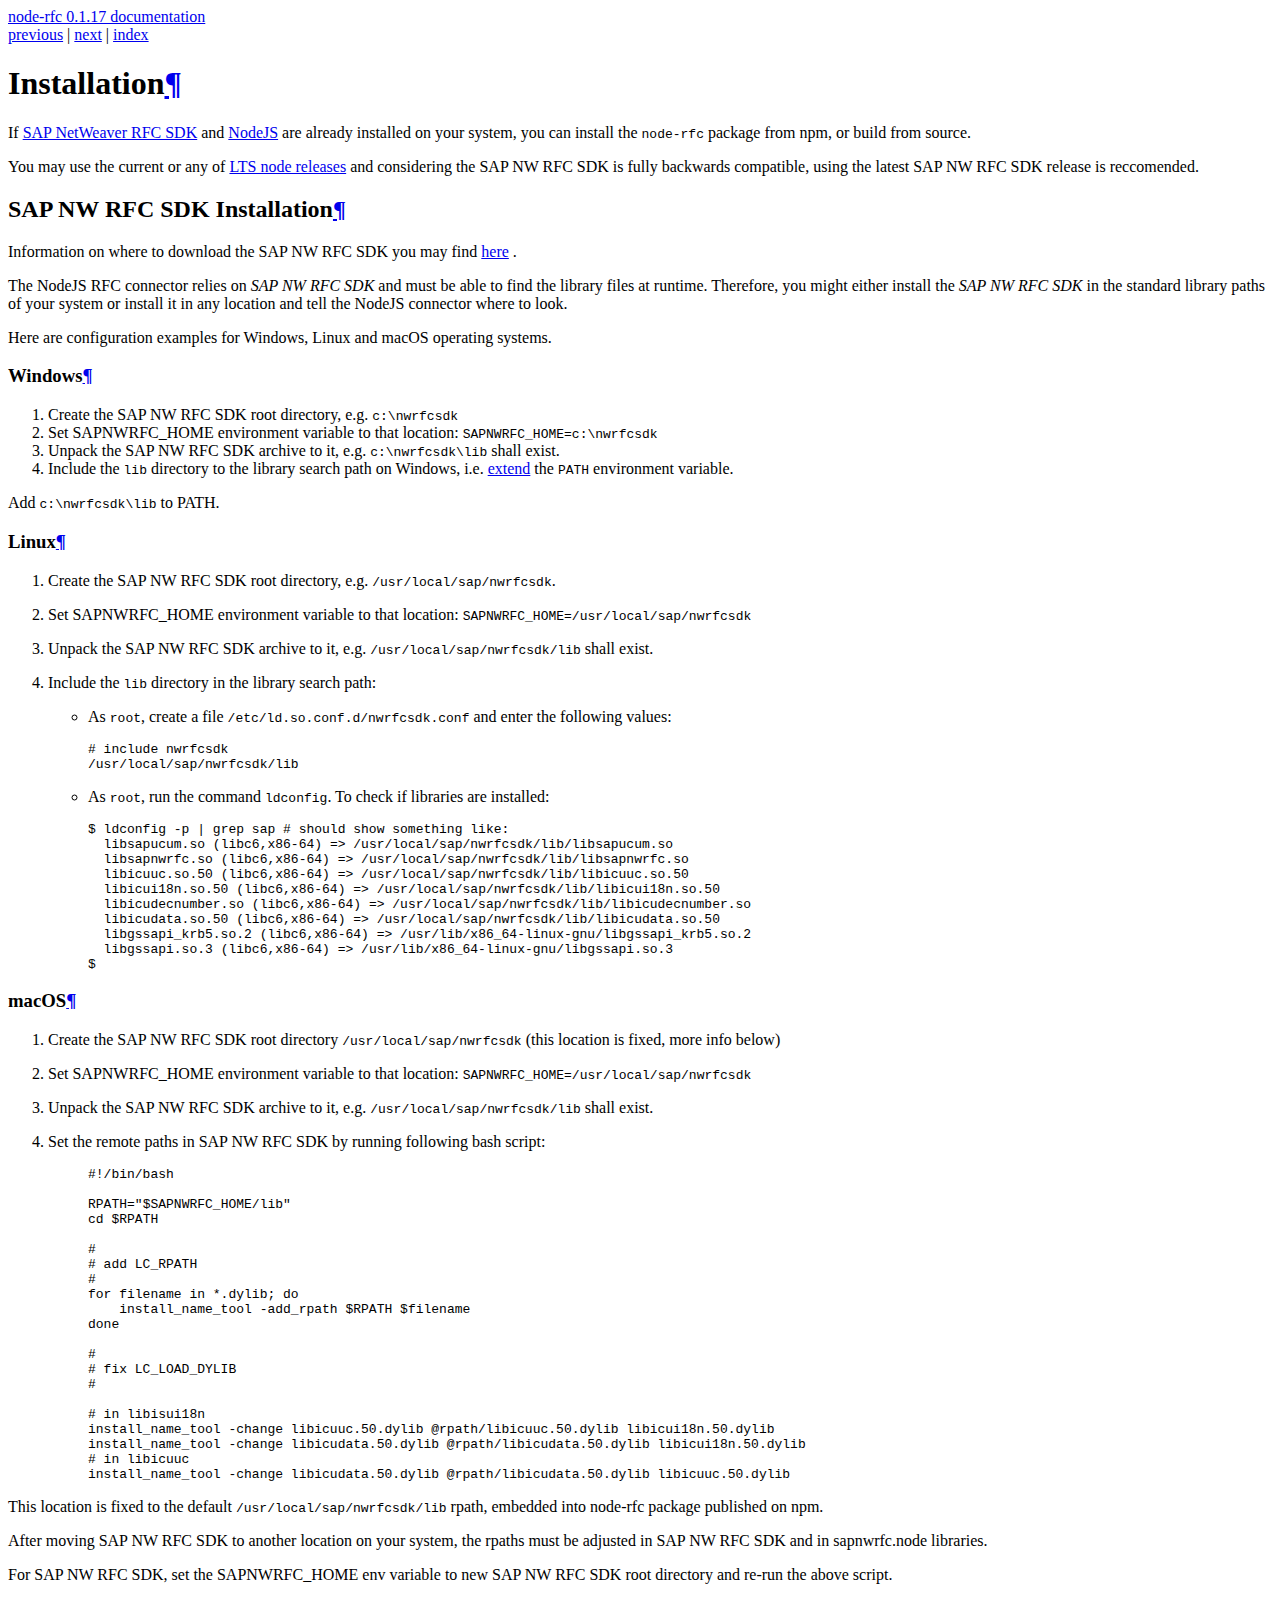
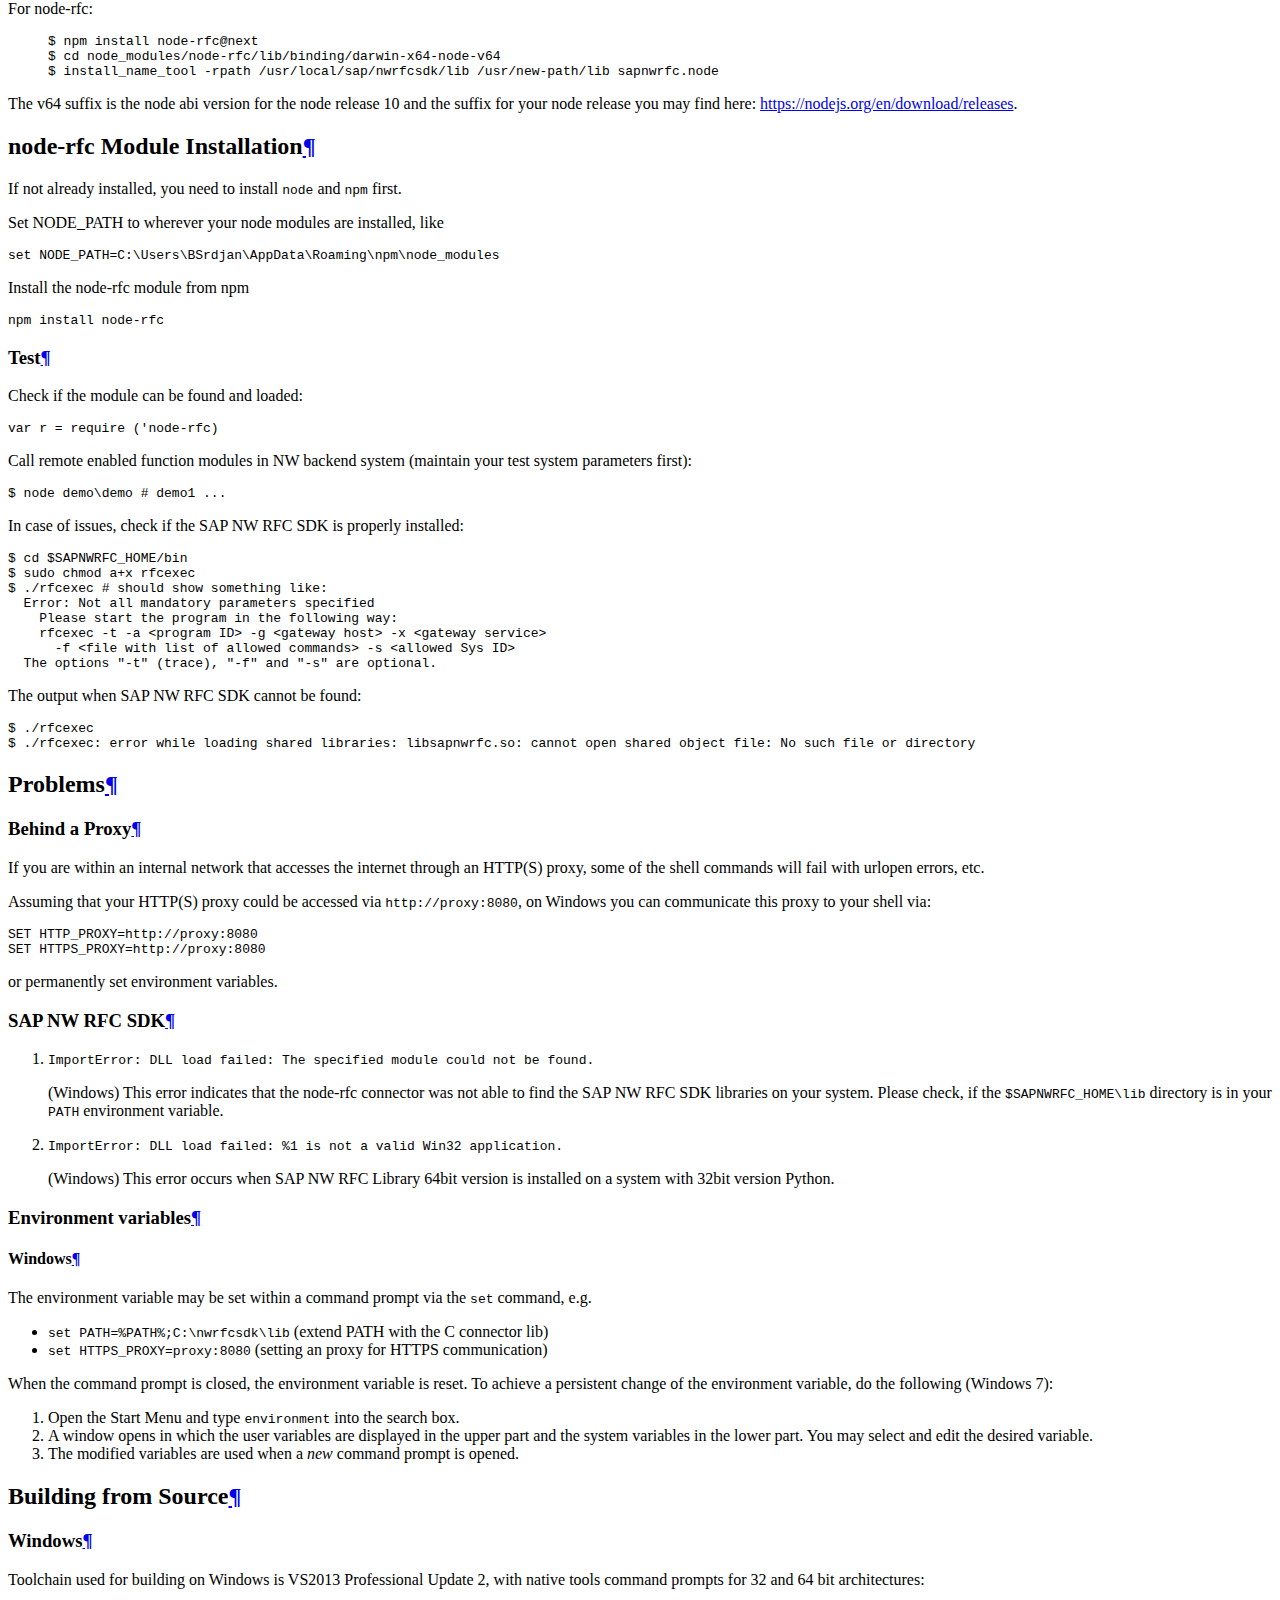
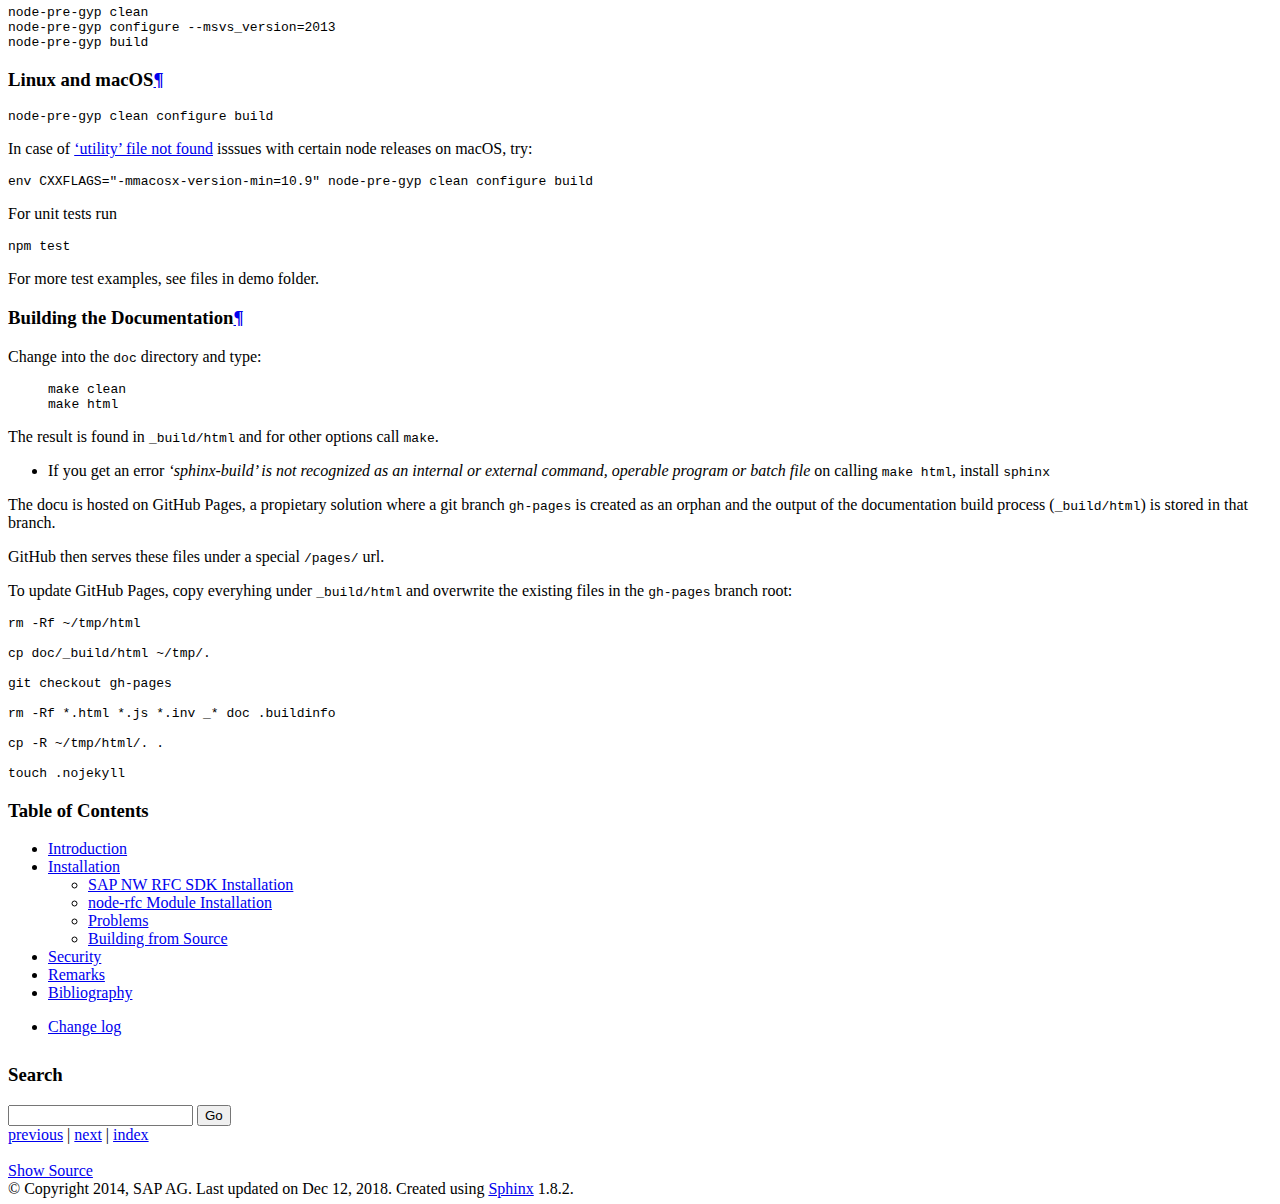
==== install.html @ cf96037b "macOS doku" ====
<!DOCTYPE html PUBLIC "-//W3C//DTD XHTML 1.0 Transitional//EN"
  "http://www.w3.org/TR/xhtml1/DTD/xhtml1-transitional.dtd">

<html xmlns="http://www.w3.org/1999/xhtml">
  <head>
    <meta http-equiv="X-UA-Compatible" content="IE=Edge" />
    <meta http-equiv="Content-Type" content="text/html; charset=utf-8" />
    <title>Installation &#8212; node-rfc 0.1.17 documentation</title>
    <link rel="stylesheet" href="_static/agogo.css" type="text/css" />
    <link rel="stylesheet" href="_static/pygments.css" type="text/css" />
    <script type="text/javascript" id="documentation_options" data-url_root="./" src="_static/documentation_options.js"></script>
    <script type="text/javascript" src="_static/jquery.js"></script>
    <script type="text/javascript" src="_static/underscore.js"></script>
    <script type="text/javascript" src="_static/doctools.js"></script>
    <link rel="index" title="Index" href="genindex.html" />
    <link rel="search" title="Search" href="search.html" />
    <link rel="next" title="Security" href="authentication.html" />
    <link rel="prev" title="Introduction" href="intro.html" /> 
  </head><body>
    <div class="header-wrapper" role="banner">
      <div class="header">
        <div class="headertitle"><a
          href="index.html">node-rfc 0.1.17 documentation</a></div>
        <div class="rel" role="navigation" aria-label="related navigation">
          <a href="intro.html" title="Introduction"
             accesskey="P">previous</a> |
          <a href="authentication.html" title="Security"
             accesskey="N">next</a> |
          <a href="genindex.html" title="General Index"
             accesskey="I">index</a>
        </div>
       </div>
    </div>

    <div class="content-wrapper">
      <div class="content">
        <div class="document">
            
      <div class="documentwrapper">
        <div class="bodywrapper">
          <div class="body" role="main">
            
  <div class="section" id="installation">
<span id="id1"></span><h1>Installation<a class="headerlink" href="#installation" title="Permalink to this headline">¶</a></h1>
<p>If <a class="reference external" href="https://support.sap.com/en/product/connectors/nwrfcsdk.html">SAP NetWeaver RFC SDK</a> and <a class="reference external" href="http://nodejs.org/">NodeJS</a>
are already installed on your system, you can install the <code class="xref py py-mod docutils literal notranslate"><span class="pre">node-rfc</span></code> package from npm, or build from source.</p>
<p>You may use the current or any of <a class="reference external" href="https://github.com/nodejs/Release">LTS node releases</a> and considering the SAP NW RFC SDK
is fully backwards compatible, using the latest SAP NW RFC SDK release is reccomended.</p>
<div class="section" id="sap-nw-rfc-sdk-installation">
<span id="install-c-connector"></span><h2>SAP NW RFC SDK Installation<a class="headerlink" href="#sap-nw-rfc-sdk-installation" title="Permalink to this headline">¶</a></h2>
<p>Information on where to download the SAP NW RFC SDK you may find <a class="reference external" href="https://support.sap.com/en/product/connectors/nwrfcsdk.html">here</a> .</p>
<p>The NodeJS RFC connector relies on <em>SAP NW RFC SDK</em> and must be able to find the library
files at runtime. Therefore, you might either install the <em>SAP NW RFC SDK</em>
in the standard library paths of your system or install it in any location and tell the
NodeJS connector where to look.</p>
<p>Here are configuration examples for Windows, Linux and macOS operating systems.</p>
<div class="section" id="windows">
<h3>Windows<a class="headerlink" href="#windows" title="Permalink to this headline">¶</a></h3>
<ol class="arabic simple">
<li>Create the SAP NW RFC SDK root directory, e.g. <code class="docutils literal notranslate"><span class="pre">c:\nwrfcsdk</span></code></li>
<li>Set SAPNWRFC_HOME environment variable to that location: <code class="docutils literal notranslate"><span class="pre">SAPNWRFC_HOME=c:\nwrfcsdk</span></code></li>
<li>Unpack the SAP NW RFC SDK archive to it, e.g. <code class="docutils literal notranslate"><span class="pre">c:\nwrfcsdk\lib</span></code> shall exist.</li>
<li>Include the <code class="docutils literal notranslate"><span class="pre">lib</span></code> directory to the library search path on Windows, i.e.
<a class="reference internal" href="#install-problems-envvar-win"><span class="std std-ref">extend</span></a> the <code class="docutils literal notranslate"><span class="pre">PATH</span></code> environment variable.</li>
</ol>
<p>Add <code class="docutils literal notranslate"><span class="pre">c:\nwrfcsdk\lib</span></code> to PATH.</p>
</div>
<div class="section" id="linux">
<h3>Linux<a class="headerlink" href="#linux" title="Permalink to this headline">¶</a></h3>
<ol class="arabic">
<li><p class="first">Create the SAP NW RFC SDK root directory, e.g. <code class="docutils literal notranslate"><span class="pre">/usr/local/sap/nwrfcsdk</span></code>.</p>
</li>
<li><p class="first">Set SAPNWRFC_HOME environment variable to that location: <code class="docutils literal notranslate"><span class="pre">SAPNWRFC_HOME=/usr/local/sap/nwrfcsdk</span></code></p>
</li>
<li><p class="first">Unpack the SAP NW RFC SDK archive to it, e.g. <code class="docutils literal notranslate"><span class="pre">/usr/local/sap/nwrfcsdk/lib</span></code> shall exist.</p>
</li>
<li><p class="first">Include the <code class="docutils literal notranslate"><span class="pre">lib</span></code> directory in the library search path:</p>
<ul>
<li><p class="first">As <code class="docutils literal notranslate"><span class="pre">root</span></code>, create a file <code class="docutils literal notranslate"><span class="pre">/etc/ld.so.conf.d/nwrfcsdk.conf</span></code> and
enter the following values:</p>
<div class="highlight-sh notranslate"><div class="highlight"><pre><span></span><span class="c1"># include nwrfcsdk</span>
/usr/local/sap/nwrfcsdk/lib
</pre></div>
</div>
</li>
<li><p class="first">As <code class="docutils literal notranslate"><span class="pre">root</span></code>, run the command <code class="docutils literal notranslate"><span class="pre">ldconfig</span></code>. To check if libraries are installed:</p>
<div class="highlight-sh notranslate"><div class="highlight"><pre><span></span>$ ldconfig -p <span class="p">|</span> grep sap <span class="c1"># should show something like:</span>
  libsapucum.so <span class="o">(</span>libc6,x86-64<span class="o">)</span> <span class="o">=</span>&gt; /usr/local/sap/nwrfcsdk/lib/libsapucum.so
  libsapnwrfc.so <span class="o">(</span>libc6,x86-64<span class="o">)</span> <span class="o">=</span>&gt; /usr/local/sap/nwrfcsdk/lib/libsapnwrfc.so
  libicuuc.so.50 <span class="o">(</span>libc6,x86-64<span class="o">)</span> <span class="o">=</span>&gt; /usr/local/sap/nwrfcsdk/lib/libicuuc.so.50
  libicui18n.so.50 <span class="o">(</span>libc6,x86-64<span class="o">)</span> <span class="o">=</span>&gt; /usr/local/sap/nwrfcsdk/lib/libicui18n.so.50
  libicudecnumber.so <span class="o">(</span>libc6,x86-64<span class="o">)</span> <span class="o">=</span>&gt; /usr/local/sap/nwrfcsdk/lib/libicudecnumber.so
  libicudata.so.50 <span class="o">(</span>libc6,x86-64<span class="o">)</span> <span class="o">=</span>&gt; /usr/local/sap/nwrfcsdk/lib/libicudata.so.50
  libgssapi_krb5.so.2 <span class="o">(</span>libc6,x86-64<span class="o">)</span> <span class="o">=</span>&gt; /usr/lib/x86_64-linux-gnu/libgssapi_krb5.so.2
  libgssapi.so.3 <span class="o">(</span>libc6,x86-64<span class="o">)</span> <span class="o">=</span>&gt; /usr/lib/x86_64-linux-gnu/libgssapi.so.3
$
</pre></div>
</div>
</li>
</ul>
</li>
</ol>
</div>
<div class="section" id="macos">
<h3>macOS<a class="headerlink" href="#macos" title="Permalink to this headline">¶</a></h3>
<ol class="arabic">
<li><p class="first">Create the SAP NW RFC SDK root directory <code class="docutils literal notranslate"><span class="pre">/usr/local/sap/nwrfcsdk</span></code> (this location is fixed, more info below)</p>
</li>
<li><p class="first">Set SAPNWRFC_HOME environment variable to that location: <code class="docutils literal notranslate"><span class="pre">SAPNWRFC_HOME=/usr/local/sap/nwrfcsdk</span></code></p>
</li>
<li><p class="first">Unpack the SAP NW RFC SDK archive to it, e.g. <code class="docutils literal notranslate"><span class="pre">/usr/local/sap/nwrfcsdk/lib</span></code> shall exist.</p>
</li>
<li><p class="first">Set the remote paths in SAP NW RFC SDK by running following bash script:</p>
<blockquote>
<div><div class="highlight-sh notranslate"><div class="highlight"><pre><span></span><span class="ch">#!/bin/bash</span>

<span class="nv">RPATH</span><span class="o">=</span><span class="s2">&quot;</span><span class="nv">$SAPNWRFC_HOME</span><span class="s2">/lib&quot;</span>
<span class="nb">cd</span> <span class="nv">$RPATH</span>

<span class="c1">#</span>
<span class="c1"># add LC_RPATH</span>
<span class="c1">#</span>
<span class="k">for</span> filename in *.dylib<span class="p">;</span> <span class="k">do</span>
    install_name_tool -add_rpath <span class="nv">$RPATH</span> <span class="nv">$filename</span>
<span class="k">done</span>

<span class="c1">#</span>
<span class="c1"># fix LC_LOAD_DYLIB</span>
<span class="c1">#</span>

<span class="c1"># in libisui18n</span>
install_name_tool -change libicuuc.50.dylib @rpath/libicuuc.50.dylib libicui18n.50.dylib
install_name_tool -change libicudata.50.dylib @rpath/libicudata.50.dylib libicui18n.50.dylib
<span class="c1"># in libicuuc</span>
install_name_tool -change libicudata.50.dylib @rpath/libicudata.50.dylib libicuuc.50.dylib
</pre></div>
</div>
</div></blockquote>
</li>
</ol>
<p>This location is fixed to the default <code class="docutils literal notranslate"><span class="pre">/usr/local/sap/nwrfcsdk/lib</span></code> rpath, embedded into node-rfc package published on npm.</p>
<p>After moving SAP NW RFC SDK to another location on your system, the rpaths must be adjusted in SAP NW RFC SDK and in sapnwrfc.node libraries.</p>
<p>For SAP NW RFC SDK, set the SAPNWRFC_HOME env variable to new SAP NW RFC SDK root directory and re-run the above script.</p>
<p>For node-rfc:</p>
<blockquote>
<div><div class="highlight-sh notranslate"><div class="highlight"><pre><span></span>$ npm install node-rfc@next
$ <span class="nb">cd</span> node_modules/node-rfc/lib/binding/darwin-x64-node-v64
$ install_name_tool -rpath /usr/local/sap/nwrfcsdk/lib /usr/new-path/lib sapnwrfc.node
</pre></div>
</div>
</div></blockquote>
<p>The v64 suffix is the node abi version for the node release 10 and the suffix for your node release you may find here: <a class="reference external" href="https://nodejs.org/en/download/releases">https://nodejs.org/en/download/releases</a>.</p>
</div>
</div>
<div class="section" id="node-rfc-module-installation">
<span id="install-node-connector"></span><h2>node-rfc Module Installation<a class="headerlink" href="#node-rfc-module-installation" title="Permalink to this headline">¶</a></h2>
<p>If not already installed, you need to install <code class="docutils literal notranslate"><span class="pre">node</span></code> and <code class="docutils literal notranslate"><span class="pre">npm</span></code> first.</p>
<p>Set NODE_PATH to wherever your node modules are installed, like</p>
<p><code class="docutils literal notranslate"><span class="pre">set</span> <span class="pre">NODE_PATH=C:\Users\BSrdjan\AppData\Roaming\npm\node_modules</span></code></p>
<p>Install the node-rfc module from npm</p>
<div class="highlight-sh notranslate"><div class="highlight"><pre><span></span>npm install node-rfc
</pre></div>
</div>
<div class="section" id="test">
<h3>Test<a class="headerlink" href="#test" title="Permalink to this headline">¶</a></h3>
<p>Check if the module can be found and loaded:</p>
<div class="highlight-js notranslate"><div class="highlight"><pre><span></span>var r = require (&#39;node-rfc)
</pre></div>
</div>
<p>Call remote enabled function modules in NW backend system (maintain your test system parameters first):</p>
<div class="highlight-sh notranslate"><div class="highlight"><pre><span></span>$ node demo<span class="se">\d</span>emo <span class="c1"># demo1 ...</span>
</pre></div>
</div>
<p>In case of issues, check if the SAP NW RFC SDK is properly installed:</p>
<div class="highlight-sh notranslate"><div class="highlight"><pre><span></span>$ <span class="nb">cd</span> <span class="nv">$SAPNWRFC_HOME</span>/bin
$ sudo chmod a+x rfcexec
$ ./rfcexec <span class="c1"># should show something like:</span>
  Error: Not all mandatory parameters specified
    Please start the program in the following way:
    rfcexec -t -a &lt;program ID&gt; -g &lt;gateway host&gt; -x &lt;gateway service&gt;
      -f &lt;file with list of allowed commands&gt; -s &lt;allowed Sys ID&gt;
  The options <span class="s2">&quot;-t&quot;</span> <span class="o">(</span>trace<span class="o">)</span>, <span class="s2">&quot;-f&quot;</span> and <span class="s2">&quot;-s&quot;</span> are optional.
</pre></div>
</div>
<p>The output when SAP NW RFC SDK cannot be found:</p>
<div class="highlight-sh notranslate"><div class="highlight"><pre><span></span>$ ./rfcexec
$ ./rfcexec: error <span class="k">while</span> loading shared libraries: libsapnwrfc.so: cannot open shared object file: No such file or directory
</pre></div>
</div>
</div>
</div>
<div class="section" id="problems">
<h2>Problems<a class="headerlink" href="#problems" title="Permalink to this headline">¶</a></h2>
<div class="section" id="behind-a-proxy">
<h3>Behind a Proxy<a class="headerlink" href="#behind-a-proxy" title="Permalink to this headline">¶</a></h3>
<p>If you are within an internal network that accesses the internet through
an HTTP(S) proxy, some of the shell commands will fail with urlopen errors, etc.</p>
<p>Assuming that your HTTP(S) proxy could be accessed via <code class="docutils literal notranslate"><span class="pre">http://proxy:8080</span></code>, on Windows
you can communicate this proxy to your shell via:</p>
<div class="highlight-default notranslate"><div class="highlight"><pre><span></span><span class="n">SET</span> <span class="n">HTTP_PROXY</span><span class="o">=</span><span class="n">http</span><span class="p">:</span><span class="o">//</span><span class="n">proxy</span><span class="p">:</span><span class="mi">8080</span>
<span class="n">SET</span> <span class="n">HTTPS_PROXY</span><span class="o">=</span><span class="n">http</span><span class="p">:</span><span class="o">//</span><span class="n">proxy</span><span class="p">:</span><span class="mi">8080</span>
</pre></div>
</div>
<p>or permanently set environment variables.</p>
</div>
<div class="section" id="sap-nw-rfc-sdk">
<h3>SAP NW RFC SDK<a class="headerlink" href="#sap-nw-rfc-sdk" title="Permalink to this headline">¶</a></h3>
<ol class="arabic">
<li><p class="first"><code class="docutils literal notranslate"><span class="pre">ImportError:</span> <span class="pre">DLL</span> <span class="pre">load</span> <span class="pre">failed:</span> <span class="pre">The</span> <span class="pre">specified</span> <span class="pre">module</span> <span class="pre">could</span> <span class="pre">not</span> <span class="pre">be</span> <span class="pre">found.</span></code></p>
<p>(Windows)
This error indicates that the node-rfc connector was not able to find the
SAP NW RFC SDK libraries on your system. Please check, if the <code class="docutils literal notranslate"><span class="pre">$SAPNWRFC_HOME\lib</span></code> directory
is in your <code class="docutils literal notranslate"><span class="pre">PATH</span></code> environment variable.</p>
</li>
<li><p class="first"><code class="docutils literal notranslate"><span class="pre">ImportError:</span> <span class="pre">DLL</span> <span class="pre">load</span> <span class="pre">failed:</span> <span class="pre">%1</span> <span class="pre">is</span> <span class="pre">not</span> <span class="pre">a</span> <span class="pre">valid</span> <span class="pre">Win32</span> <span class="pre">application.</span></code></p>
<p>(Windows)
This error occurs when SAP NW RFC Library 64bit version is installed on a system with 32bit version Python.</p>
</li>
</ol>
</div>
<div class="section" id="environment-variables">
<h3>Environment variables<a class="headerlink" href="#environment-variables" title="Permalink to this headline">¶</a></h3>
<div class="section" id="install-problems-envvar-win">
<span id="id2"></span><h4>Windows<a class="headerlink" href="#install-problems-envvar-win" title="Permalink to this headline">¶</a></h4>
<p>The environment variable may be set within a command prompt via the <code class="docutils literal notranslate"><span class="pre">set</span></code>
command, e.g.</p>
<ul class="simple">
<li><code class="docutils literal notranslate"><span class="pre">set</span> <span class="pre">PATH=%PATH%;C:\nwrfcsdk\lib</span></code> (extend PATH with the C connector lib)</li>
<li><code class="docutils literal notranslate"><span class="pre">set</span> <span class="pre">HTTPS_PROXY=proxy:8080</span></code> (setting an proxy for HTTPS communication)</li>
</ul>
<p>When the command prompt is closed, the environment variable is reset. To achieve
a persistent change of the environment variable, do the following (Windows 7):</p>
<ol class="arabic simple">
<li>Open the Start Menu and type <code class="docutils literal notranslate"><span class="pre">environment</span></code> into the search box.</li>
<li>A window opens in which the user variables are displayed in the upper part
and the system variables in the lower part. You may select and edit
the desired variable.</li>
<li>The modified variables are used when a <em>new</em> command prompt is opened.</li>
</ol>
</div>
</div>
</div>
<div class="section" id="building-from-source">
<span id="build"></span><h2>Building from Source<a class="headerlink" href="#building-from-source" title="Permalink to this headline">¶</a></h2>
<div class="section" id="id3">
<h3>Windows<a class="headerlink" href="#id3" title="Permalink to this headline">¶</a></h3>
<p>Toolchain used for building on Windows is VS2013 Professional Update 2, with native tools command prompts for 32 and 64 bit architectures:</p>
<div class="highlight-sh notranslate"><div class="highlight"><pre><span></span>node-pre-gyp clean
node-pre-gyp configure --msvs_version<span class="o">=</span><span class="m">2013</span>
node-pre-gyp build
</pre></div>
</div>
</div>
<div class="section" id="linux-and-macos">
<h3>Linux and macOS<a class="headerlink" href="#linux-and-macos" title="Permalink to this headline">¶</a></h3>
<div class="highlight-sh notranslate"><div class="highlight"><pre><span></span>node-pre-gyp clean configure build
</pre></div>
</div>
<p>In case of <a class="reference external" href="https://github.com/nodejs/node-gyp/issues/1564">‘utility’ file not found</a> isssues with certain node releases on macOS, try:</p>
<div class="highlight-sh notranslate"><div class="highlight"><pre><span></span>env <span class="nv">CXXFLAGS</span><span class="o">=</span><span class="s2">&quot;-mmacosx-version-min=10.9&quot;</span> node-pre-gyp clean configure build
</pre></div>
</div>
<p>For unit tests run</p>
<div class="highlight-sh notranslate"><div class="highlight"><pre><span></span>npm <span class="nb">test</span>
</pre></div>
</div>
<p>For more test examples, see files in demo folder.</p>
</div>
<div class="section" id="building-the-documentation">
<span id="makethedoc"></span><h3>Building the Documentation<a class="headerlink" href="#building-the-documentation" title="Permalink to this headline">¶</a></h3>
<p>Change into the <code class="docutils literal notranslate"><span class="pre">doc</span></code> directory and type:</p>
<blockquote>
<div><div class="highlight-sh notranslate"><div class="highlight"><pre><span></span>make clean
make html
</pre></div>
</div>
</div></blockquote>
<p>The result is found in <code class="docutils literal notranslate"><span class="pre">_build/html</span></code> and for other options call <code class="docutils literal notranslate"><span class="pre">make</span></code>.</p>
<ul class="simple">
<li>If you get an error <em>‘sphinx-build’ is not recognized as an internal or external command, operable program or batch file</em> on calling <code class="docutils literal notranslate"><span class="pre">make</span> <span class="pre">html</span></code>, install <code class="docutils literal notranslate"><span class="pre">sphinx</span></code></li>
</ul>
<p>The docu is hosted on GitHub Pages, a propietary solution where a git branch <code class="docutils literal notranslate"><span class="pre">gh-pages</span></code> is created
as an orphan and the output of the documentation build process (<code class="docutils literal notranslate"><span class="pre">_build/html</span></code>) is stored in that branch.</p>
<p>GitHub then serves these files under a special <code class="docutils literal notranslate"><span class="pre">/pages/</span></code> url.</p>
<p>To update GitHub Pages, copy everyhing under <code class="docutils literal notranslate"><span class="pre">_build/html</span></code> and overwrite the existing files in the <code class="docutils literal notranslate"><span class="pre">gh-pages</span></code> branch root:</p>
<div class="highlight-sh notranslate"><div class="highlight"><pre><span></span>rm -Rf ~/tmp/html

cp doc/_build/html ~/tmp/.

git checkout gh-pages

rm -Rf *.html *.js *.inv _* doc .buildinfo

cp -R ~/tmp/html/. .

touch .nojekyll
</pre></div>
</div>
</div>
</div>
</div>


          </div>
        </div>
      </div>
        </div>
        <div class="sidebar">
          <h3>Table of Contents</h3>
          <ul class="current">
<li class="toctree-l1"><a class="reference internal" href="intro.html">Introduction</a></li>
<li class="toctree-l1 current"><a class="current reference internal" href="#">Installation</a><ul>
<li class="toctree-l2"><a class="reference internal" href="#sap-nw-rfc-sdk-installation">SAP NW RFC SDK Installation</a></li>
<li class="toctree-l2"><a class="reference internal" href="#node-rfc-module-installation">node-rfc Module Installation</a></li>
<li class="toctree-l2"><a class="reference internal" href="#problems">Problems</a></li>
<li class="toctree-l2"><a class="reference internal" href="#building-from-source">Building from Source</a></li>
</ul>
</li>
<li class="toctree-l1"><a class="reference internal" href="authentication.html">Security</a></li>
<li class="toctree-l1"><a class="reference internal" href="remarks.html">Remarks</a></li>
<li class="toctree-l1"><a class="reference internal" href="bibliography.html">Bibliography</a></li>
</ul>
<ul>
<li class="toctree-l1"><a class="reference internal" href="changelog.html">Change log</a></li>
</ul>

          <div role="search">
            <h3 style="margin-top: 1.5em;">Search</h3>
            <form class="search" action="search.html" method="get">
                <input type="text" name="q" />
                <input type="submit" value="Go" />
                <input type="hidden" name="check_keywords" value="yes" />
                <input type="hidden" name="area" value="default" />
            </form>
          </div>
        </div>
        <div class="clearer"></div>
      </div>
    </div>

    <div class="footer-wrapper">
      <div class="footer">
        <div class="left">
          <div role="navigation" aria-label="related navigaton">
            <a href="intro.html" title="Introduction"
              >previous</a> |
            <a href="authentication.html" title="Security"
              >next</a> |
            <a href="genindex.html" title="General Index"
              >index</a>
          </div>
          <div role="note" aria-label="source link">
              <br/>
              <a href="_sources/install.rst.txt"
                rel="nofollow">Show Source</a>
          </div>
        </div>

        <div class="right">
          
    <div class="footer" role="contentinfo">
        &#169; Copyright 2014, SAP AG.
      Last updated on Dec 12, 2018.
      Created using <a href="http://sphinx-doc.org/">Sphinx</a> 1.8.2.
    </div>
        </div>
        <div class="clearer"></div>
      </div>
    </div>

  </body>
</html>
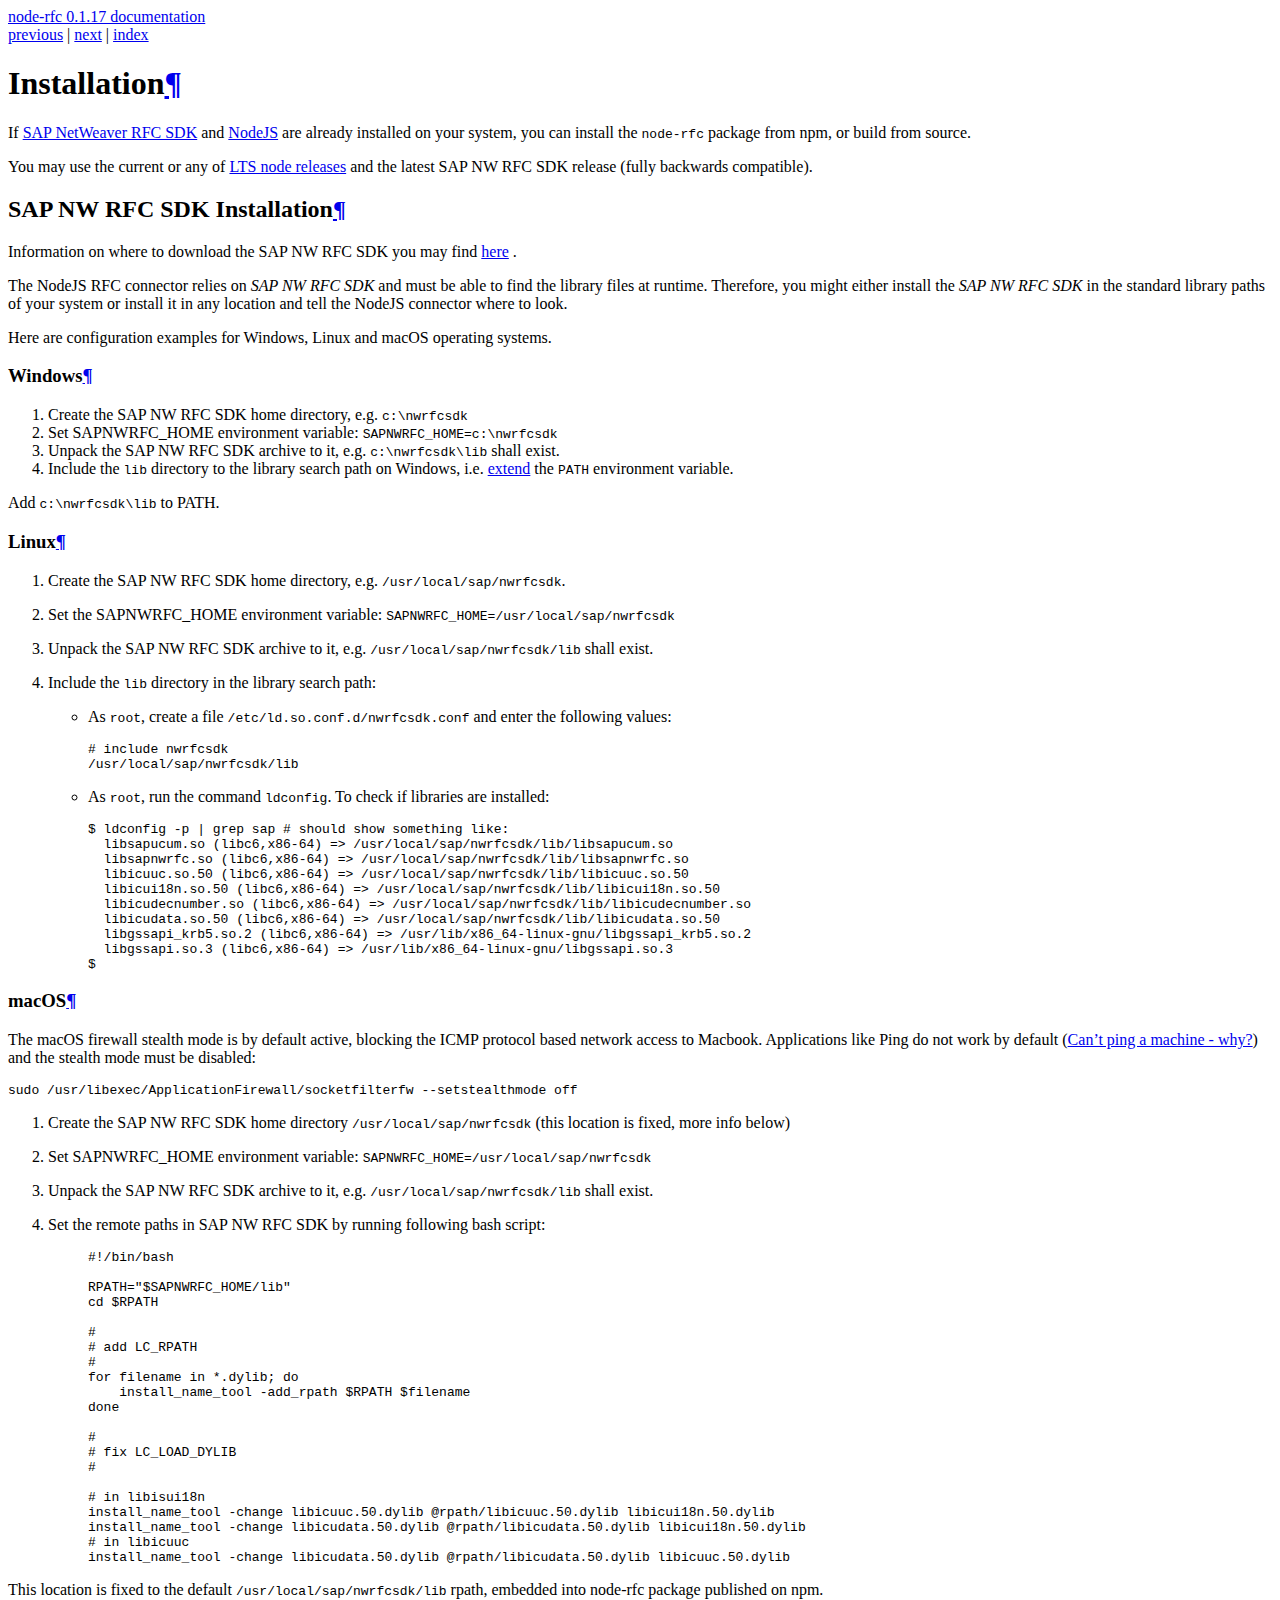
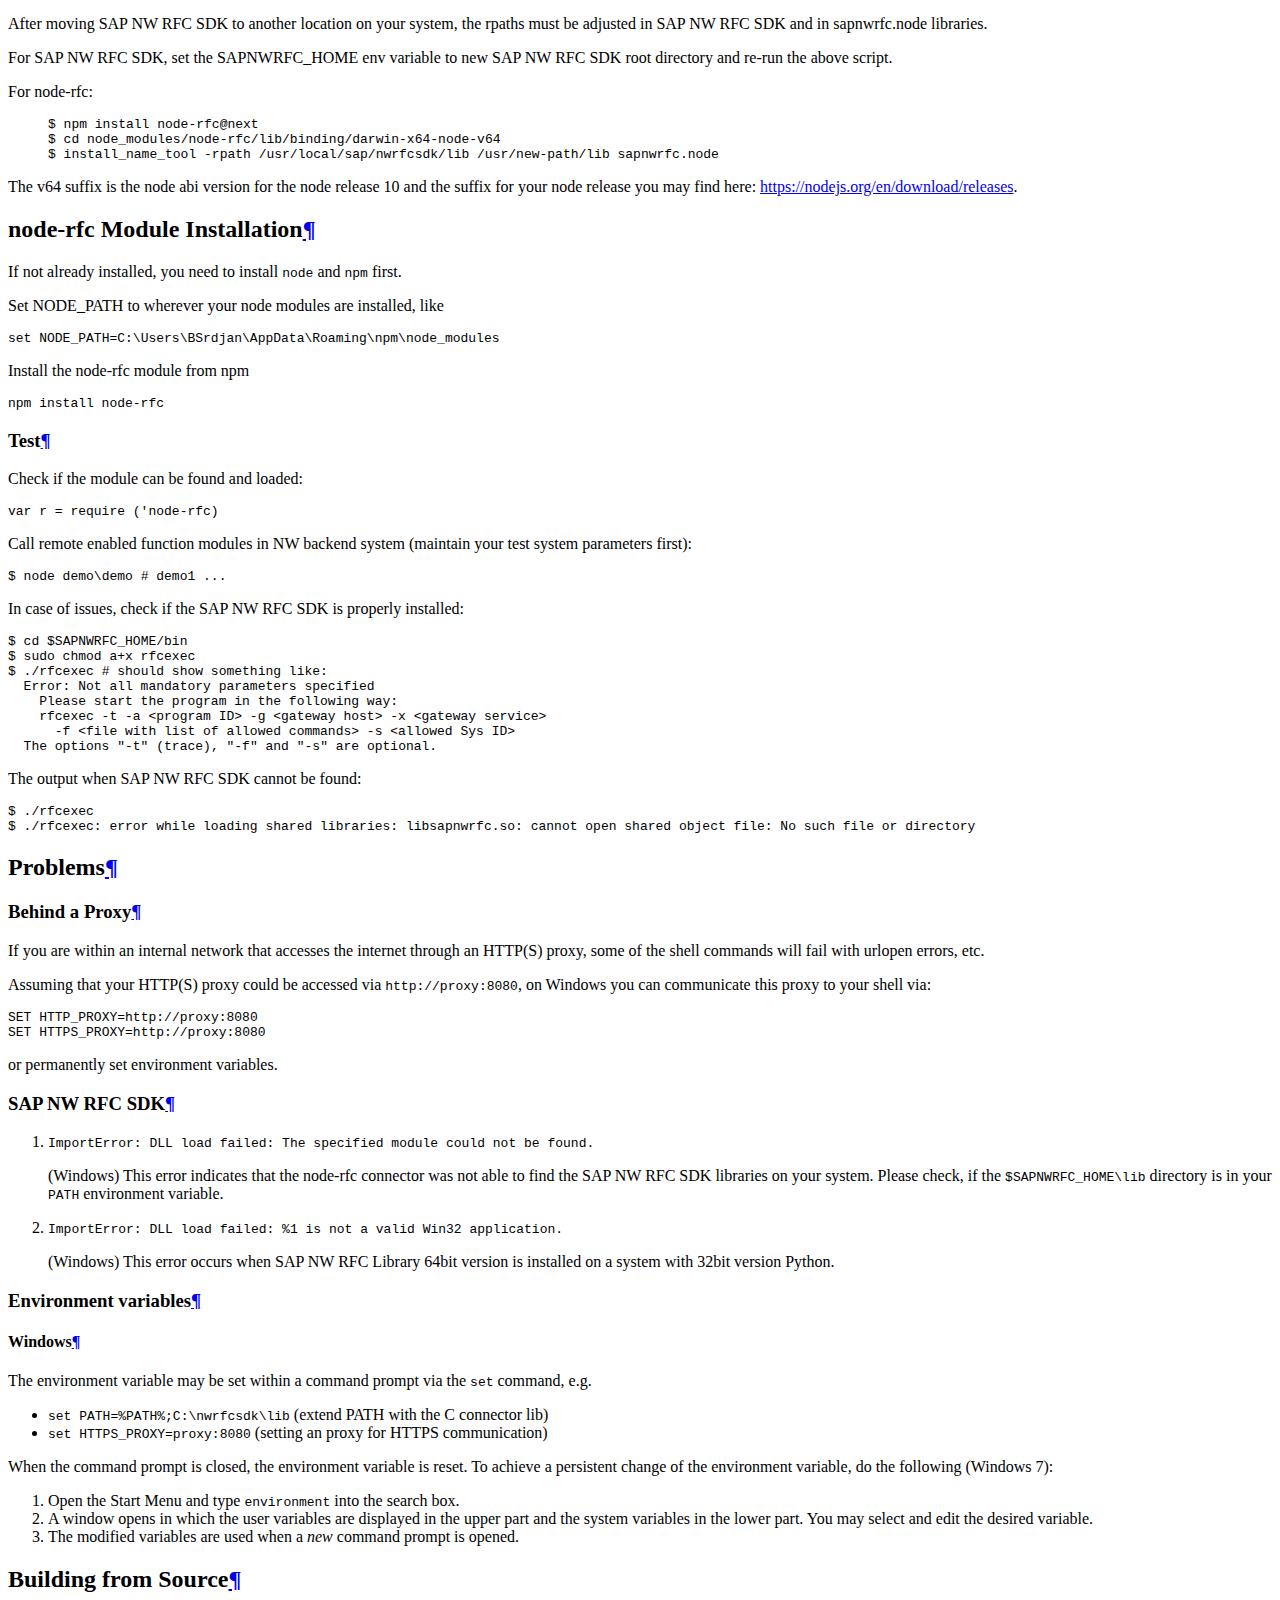
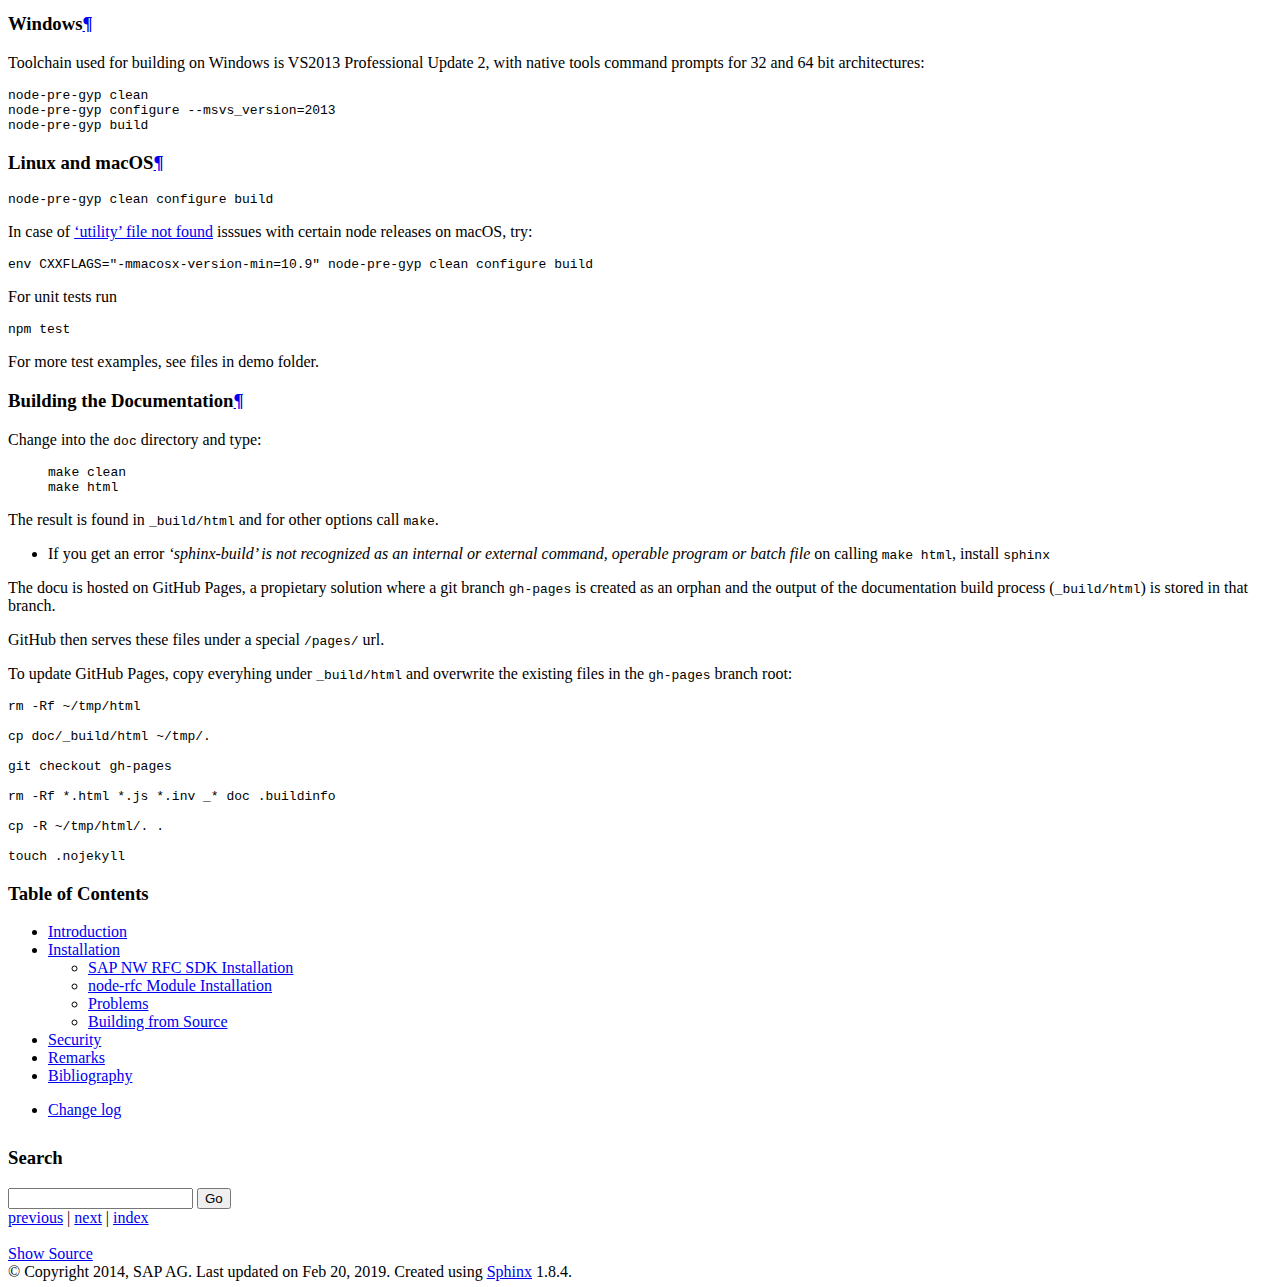
==== commit 66269fe7: "Docu stealth mode fix" ====
--- a/install.html
+++ b/install.html
@@ -13,6 +13,7 @@
     <script type="text/javascript" src="_static/jquery.js"></script>
     <script type="text/javascript" src="_static/underscore.js"></script>
     <script type="text/javascript" src="_static/doctools.js"></script>
+    <script type="text/javascript" src="_static/language_data.js"></script>
     <link rel="index" title="Index" href="genindex.html" />
     <link rel="search" title="Search" href="search.html" />
     <link rel="next" title="Security" href="authentication.html" />
@@ -45,8 +46,8 @@
 <span id="id1"></span><h1>Installation<a class="headerlink" href="#installation" title="Permalink to this headline">¶</a></h1>
 <p>If <a class="reference external" href="https://support.sap.com/en/product/connectors/nwrfcsdk.html">SAP NetWeaver RFC SDK</a> and <a class="reference external" href="http://nodejs.org/">NodeJS</a>
 are already installed on your system, you can install the <code class="xref py py-mod docutils literal notranslate"><span class="pre">node-rfc</span></code> package from npm, or build from source.</p>
-<p>You may use the current or any of <a class="reference external" href="https://github.com/nodejs/Release">LTS node releases</a> and considering the SAP NW RFC SDK
-is fully backwards compatible, using the latest SAP NW RFC SDK release is reccomended.</p>
+<p>You may use the current or any of <a class="reference external" href="https://github.com/nodejs/Release">LTS node releases</a> and the latest SAP NW RFC SDK
+release (fully backwards compatible).</p>
 <div class="section" id="sap-nw-rfc-sdk-installation">
 <span id="install-c-connector"></span><h2>SAP NW RFC SDK Installation<a class="headerlink" href="#sap-nw-rfc-sdk-installation" title="Permalink to this headline">¶</a></h2>
 <p>Information on where to download the SAP NW RFC SDK you may find <a class="reference external" href="https://support.sap.com/en/product/connectors/nwrfcsdk.html">here</a> .</p>
@@ -58,8 +59,8 @@
 <div class="section" id="windows">
 <h3>Windows<a class="headerlink" href="#windows" title="Permalink to this headline">¶</a></h3>
 <ol class="arabic simple">
-<li>Create the SAP NW RFC SDK root directory, e.g. <code class="docutils literal notranslate"><span class="pre">c:\nwrfcsdk</span></code></li>
-<li>Set SAPNWRFC_HOME environment variable to that location: <code class="docutils literal notranslate"><span class="pre">SAPNWRFC_HOME=c:\nwrfcsdk</span></code></li>
+<li>Create the SAP NW RFC SDK home directory, e.g. <code class="docutils literal notranslate"><span class="pre">c:\nwrfcsdk</span></code></li>
+<li>Set SAPNWRFC_HOME environment variable: <code class="docutils literal notranslate"><span class="pre">SAPNWRFC_HOME=c:\nwrfcsdk</span></code></li>
 <li>Unpack the SAP NW RFC SDK archive to it, e.g. <code class="docutils literal notranslate"><span class="pre">c:\nwrfcsdk\lib</span></code> shall exist.</li>
 <li>Include the <code class="docutils literal notranslate"><span class="pre">lib</span></code> directory to the library search path on Windows, i.e.
 <a class="reference internal" href="#install-problems-envvar-win"><span class="std std-ref">extend</span></a> the <code class="docutils literal notranslate"><span class="pre">PATH</span></code> environment variable.</li>
@@ -69,9 +70,9 @@
 <div class="section" id="linux">
 <h3>Linux<a class="headerlink" href="#linux" title="Permalink to this headline">¶</a></h3>
 <ol class="arabic">
-<li><p class="first">Create the SAP NW RFC SDK root directory, e.g. <code class="docutils literal notranslate"><span class="pre">/usr/local/sap/nwrfcsdk</span></code>.</p>
-</li>
-<li><p class="first">Set SAPNWRFC_HOME environment variable to that location: <code class="docutils literal notranslate"><span class="pre">SAPNWRFC_HOME=/usr/local/sap/nwrfcsdk</span></code></p>
+<li><p class="first">Create the SAP NW RFC SDK home directory, e.g. <code class="docutils literal notranslate"><span class="pre">/usr/local/sap/nwrfcsdk</span></code>.</p>
+</li>
+<li><p class="first">Set the SAPNWRFC_HOME environment variable: <code class="docutils literal notranslate"><span class="pre">SAPNWRFC_HOME=/usr/local/sap/nwrfcsdk</span></code></p>
 </li>
 <li><p class="first">Unpack the SAP NW RFC SDK archive to it, e.g. <code class="docutils literal notranslate"><span class="pre">/usr/local/sap/nwrfcsdk/lib</span></code> shall exist.</p>
 </li>
@@ -104,10 +105,16 @@
 </div>
 <div class="section" id="macos">
 <h3>macOS<a class="headerlink" href="#macos" title="Permalink to this headline">¶</a></h3>
+<p>The macOS firewall stealth mode is by default active, blocking the ICMP protocol based network access to Macbook. Applications like
+Ping do not work by default (<a class="reference external" href="https://discussions.apple.com/thread/2554739">Can’t ping a machine - why?</a>) and the stealth mode
+must be disabled:</p>
+<div class="highlight-sh notranslate"><div class="highlight"><pre><span></span>sudo /usr/libexec/ApplicationFirewall/socketfilterfw --setstealthmode off
+</pre></div>
+</div>
 <ol class="arabic">
-<li><p class="first">Create the SAP NW RFC SDK root directory <code class="docutils literal notranslate"><span class="pre">/usr/local/sap/nwrfcsdk</span></code> (this location is fixed, more info below)</p>
-</li>
-<li><p class="first">Set SAPNWRFC_HOME environment variable to that location: <code class="docutils literal notranslate"><span class="pre">SAPNWRFC_HOME=/usr/local/sap/nwrfcsdk</span></code></p>
+<li><p class="first">Create the SAP NW RFC SDK home directory <code class="docutils literal notranslate"><span class="pre">/usr/local/sap/nwrfcsdk</span></code> (this location is fixed, more info below)</p>
+</li>
+<li><p class="first">Set SAPNWRFC_HOME environment variable: <code class="docutils literal notranslate"><span class="pre">SAPNWRFC_HOME=/usr/local/sap/nwrfcsdk</span></code></p>
 </li>
 <li><p class="first">Unpack the SAP NW RFC SDK archive to it, e.g. <code class="docutils literal notranslate"><span class="pre">/usr/local/sap/nwrfcsdk/lib</span></code> shall exist.</p>
 </li>
@@ -361,8 +368,8 @@
           
     <div class="footer" role="contentinfo">
         &#169; Copyright 2014, SAP AG.
-      Last updated on Dec 12, 2018.
-      Created using <a href="http://sphinx-doc.org/">Sphinx</a> 1.8.2.
+      Last updated on Feb 20, 2019.
+      Created using <a href="http://sphinx-doc.org/">Sphinx</a> 1.8.4.
     </div>
         </div>
         <div class="clearer"></div>
